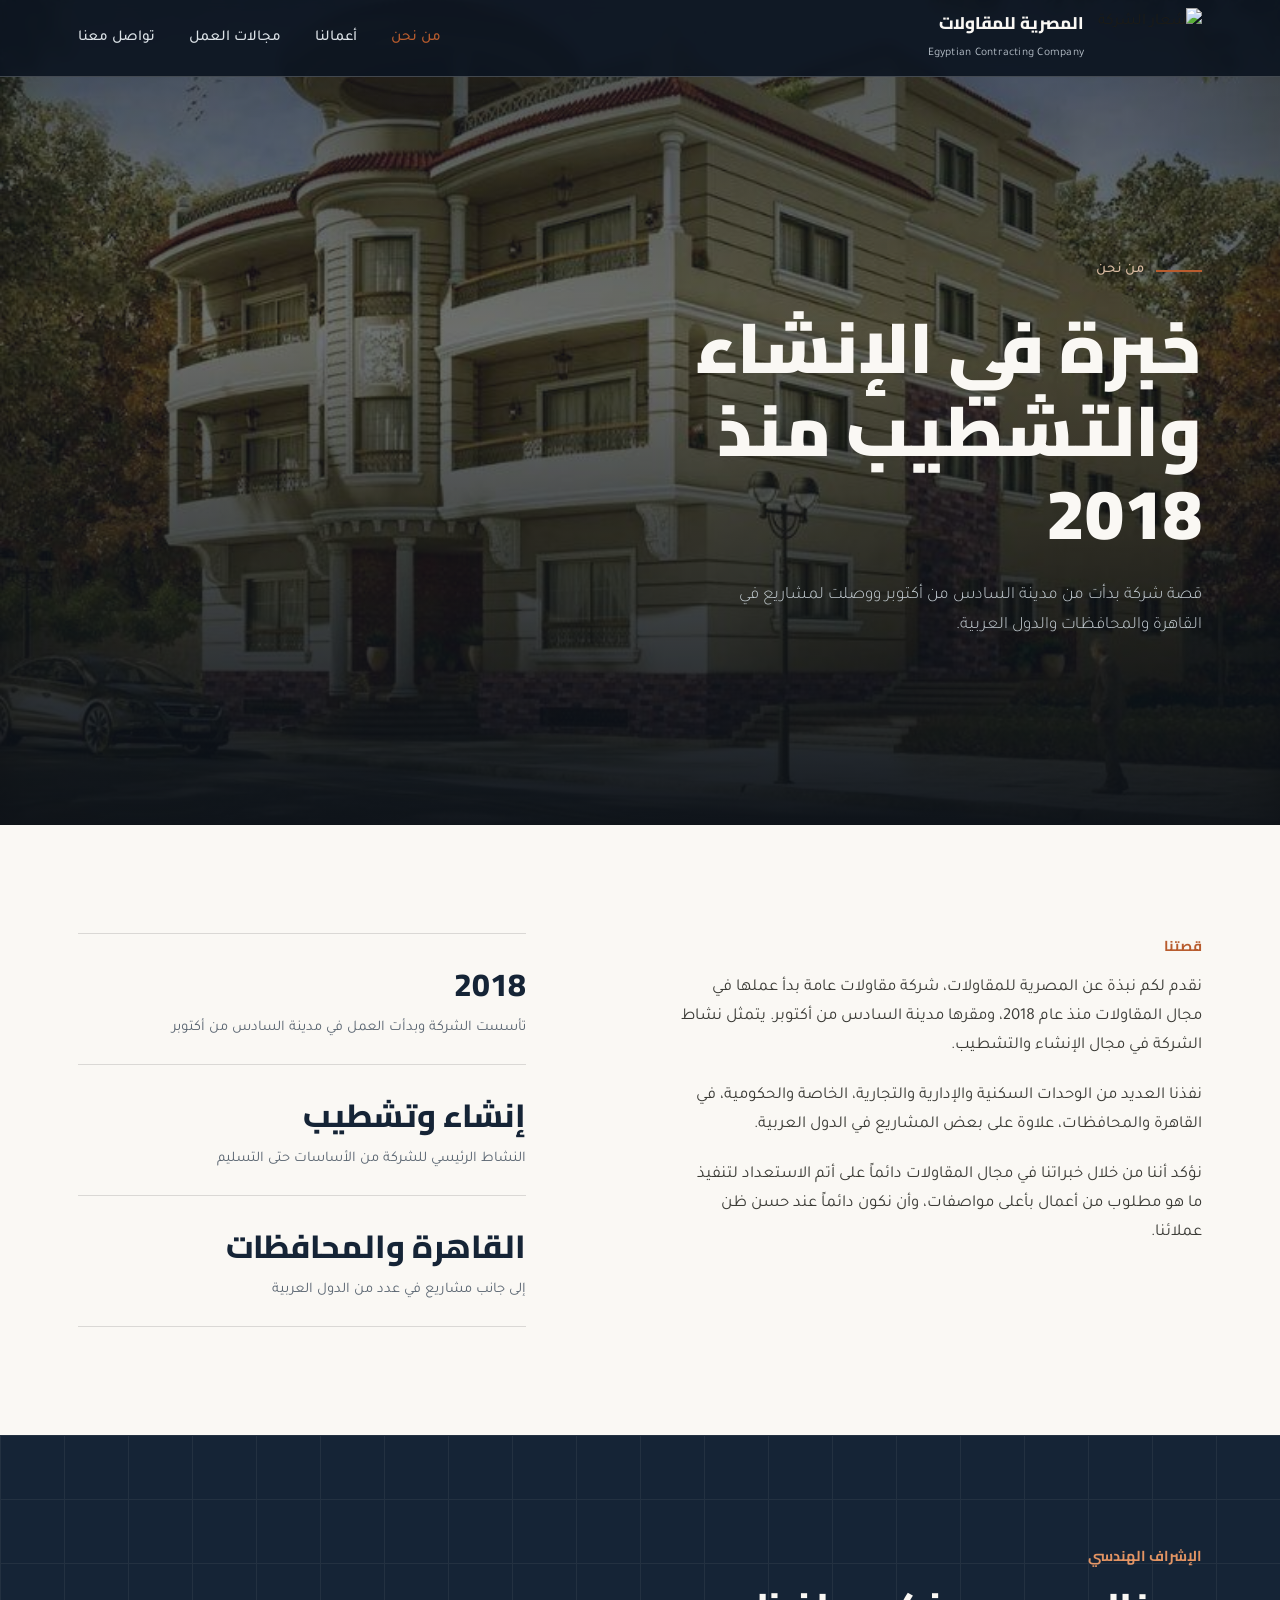
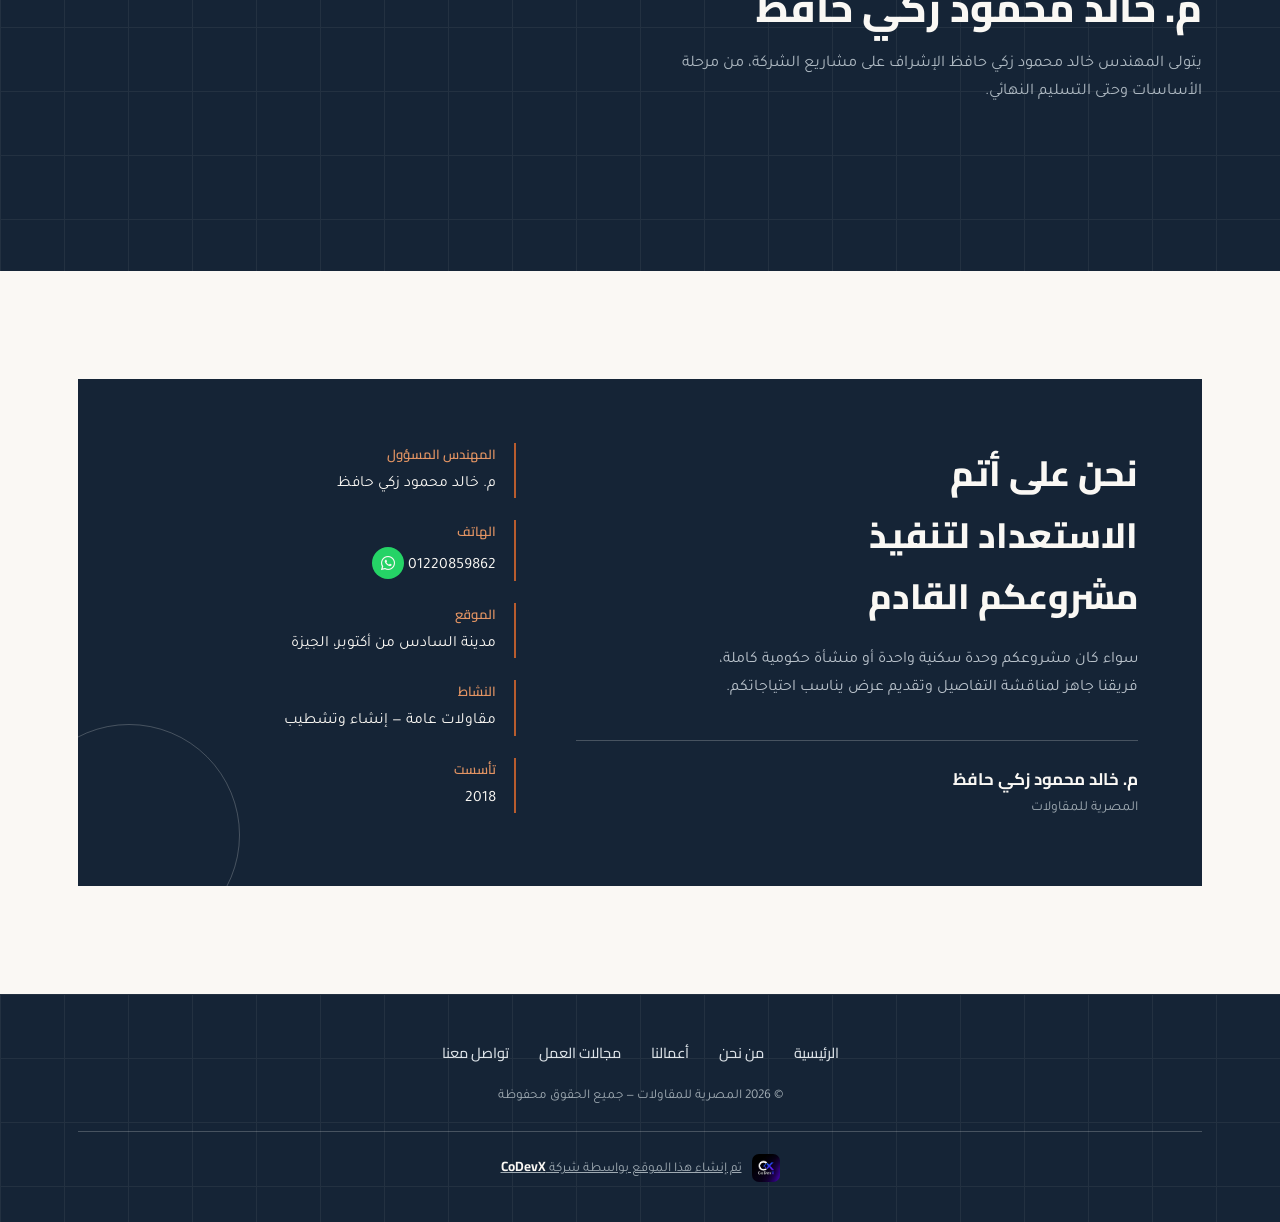
==== about.html @ 990a1ee1 "Add files via upload" ====
<!DOCTYPE html>
<html lang="ar" dir="rtl">
<head>
<meta charset="UTF-8">
<meta name="viewport" content="width=device-width, initial-scale=1, viewport-fit=cover">
<title>من نحن — المصرية للمقاولات</title>
<link rel="preconnect" href="https://fonts.googleapis.com">
<link rel="preconnect" href="https://fonts.gstatic.com" crossorigin>
<link rel="stylesheet" href="https://cdnjs.cloudflare.com/ajax/libs/font-awesome/6.5.2/css/all.min.css">
<link href="https://fonts.googleapis.com/css2?family=Cairo:wght@500;700;800;900&family=Tajawal:wght@300;400;500;700&display=swap" rel="stylesheet">
<link rel="stylesheet" href="css/style.css">
</head>
<body>
<header>
  <div class="wrap nav">
    <a class="brand" href="index.html">
      <img src="images/logo.jpg" alt="شعار الشركة">
      <div class="brand-text"><b>المصرية للمقاولات</b><span>Egyptian Contracting Company</span></div>
    </a>
    <nav><ul id="navList"><li><a href="about.html" class="active">من نحن</a></li><li><a href="projects.html">أعمالنا</a></li><li><a href="sectors.html">مجالات العمل</a></li><li><a href="contact.html">تواصل معنا</a></li></ul></nav>
    <button class="nav-toggle" id="navToggle" aria-label="القائمة">☰</button>
  </div>
</header>
<section class="hero short">
  <img src="images/newcairo-render.jpg" alt="">
  <div class="hero-gradient"></div>
  <div class="wrap hero-content">
    <div class="eyebrow-line"><div class="rule"></div><span>من نحن</span></div>
    <h1>خبرة في الإنشاء والتشطيب منذ 2018</h1>
    <p>قصة شركة بدأت من مدينة السادس من أكتوبر ووصلت لمشاريع في القاهرة والمحافظات والدول العربية.</p>
  </div>
</section>
<section class="about">
  <div class="wrap about-grid">
    <div><div class="kicker">قصتنا</div><div class="about-body"><p>نقدم لكم نبذة عن المصرية للمقاولات، شركة مقاولات عامة بدأ عملها في مجال المقاولات منذ عام 2018، ومقرها مدينة السادس من أكتوبر. يتمثل نشاط الشركة في مجال الإنشاء والتشطيب.</p>
        <p>نفذنا العديد من الوحدات السكنية والإدارية والتجارية، الخاصة والحكومية، في القاهرة والمحافظات، علاوة على بعض المشاريع في الدول العربية.</p>
        <p>نؤكد أننا من خلال خبراتنا في مجال المقاولات دائماً على أتم الاستعداد لتنفيذ ما هو مطلوب من أعمال بأعلى مواصفات، وأن نكون دائماً عند حسن ظن عملائنا.</p></div></div>
    <div class="facts"><div class="fact"><div class="fact-num">2018</div><div class="fact-label">تأسست الشركة وبدأت العمل في مدينة السادس من أكتوبر</div></div>
      <div class="fact"><div class="fact-num">إنشاء وتشطيب</div><div class="fact-label">النشاط الرئيسي للشركة من الأساسات حتى التسليم</div></div>
      <div class="fact"><div class="fact-num">القاهرة والمحافظات</div><div class="fact-label">إلى جانب مشاريع في عدد من الدول العربية</div></div></div>
  </div>
</section>
<section class="sectors">
  <div class="wrap"><div class="section-head"><div class="kicker">الإشراف الهندسي</div><h2>م. خالد محمود زكي حافظ</h2><p>يتولى المهندس خالد محمود زكي حافظ الإشراف على مشاريع الشركة، من مرحلة الأساسات وحتى التسليم النهائي.</p></div></div>
</section>
<section class="contact">
  <div class="wrap">
    <div class="contact-box">
      <div class="contact-grid">
        <div>
          <h2>نحن على أتم الاستعداد لتنفيذ مشروعكم القادم</h2>
          <p>سواء كان مشروعكم وحدة سكنية واحدة أو منشأة حكومية كاملة، فريقنا جاهز لمناقشة التفاصيل وتقديم عرض يناسب احتياجاتكم.</p>
          <div class="sig"><b>م. خالد محمود زكي حافظ</b><span>المصرية للمقاولات</span></div>
        </div>
        <div class="contact-list">
          <div><b>المهندس المسؤول</b><span>م. خالد محمود زكي حافظ</span></div>
          <div><b>الهاتف</b>
              <a href="tel:+201220859862">01220859862</a>
              <a class="wa-btn" href="https://wa.me/201220859862">          
                <i class="fa-brands fa-whatsapp"></i>
              </a>
          </div>
          <div><b>الموقع</b><span>مدينة السادس من أكتوبر، الجيزة</span></div>
          <div><b>النشاط</b><span>مقاولات عامة — إنشاء وتشطيب</span></div>
          <div><b>تأسست</b><span>2018</span></div>
        </div>
      </div>
    </div>
  </div>
</section>
<footer>
  <div class="wrap">
    <div class="foot-links"><a href="index.html">الرئيسية</a><a href="about.html">من نحن</a><a href="projects.html">أعمالنا</a><a href="sectors.html">مجالات العمل</a><a href="contact.html">تواصل معنا</a></div>
    © 2026 المصرية للمقاولات — جميع الحقوق محفوظة
    <a class="credit" href="https://codevx-tech.github.io/CoDevX/" target="_blank" rel="noopener">
      <img src="images/codevx.jpg" alt="CoDevX">
      <span>تم إنشاء هذا الموقع بواسطة شركة <b>CoDevX</b></span>
    </a>  
  </div>
</footer>
<script src="js/main.js"></script>
</body>
</html>
---- css/style.css ----
:root{
    --navy:#152436;
    --navy-2:#1d3247;
    --concrete:#EEEAE1;
    --concrete-2:#E2DDD1;
    --paper:#FAF8F4;
    --ink:#1B1B18;
    --steel:#5B6672;
    --rust:#B85C2E;
    --rust-2:#9C4A22;
    --line: rgba(27,27,24,.14);
    --line-light: rgba(250,248,244,.22);
    background:var(--concrete);
    padding-top: env(safe-area-inset-top, 0px);
    padding-bottom: env(safe-area-inset-bottom, 0px);
  }
  @media (prefers-color-scheme: dark){
    :root:not([data-theme="light"]){
      --concrete:#EEEAE1; --paper:#FAF8F4; --ink:#1B1B18;
    }
  }
  *{box-sizing:border-box; margin:0; padding:0;}
  html{scroll-behavior:smooth; scroll-padding-top: env(safe-area-inset-top,0px);}
  body{
    background:var(--concrete);
    color:var(--ink);
    font-family:'Tajawal', sans-serif;
    line-height:1.75;
    overflow-x:hidden;
  }
  img{max-width:100%; display:block;}
  h1,h2,h3{ font-family:'Cairo', sans-serif; }

  .wrap{ max-width:1180px; margin:0 auto; padding:0 28px; }

  .frame{ position:relative; }
  .frame::before, .frame::after,
  .frame .c2::before, .frame .c2::after{
    content:''; position:absolute; width:26px; height:26px; z-index:3;
    border-color: var(--paper); opacity:.85;
  }
  .frame::before{ top:14px; right:14px; border-top:2px solid; border-right:2px solid; }
  .frame::after{ bottom:14px; left:14px; border-bottom:2px solid; border-left:2px solid; }

  header{
    position:fixed; inset-inline:0; top:0; z-index:50;
    padding-top: env(safe-area-inset-top, 0px);
    background: rgba(12, 21, 33, 0.92);
    backdrop-filter: blur(6px);
    border-bottom:1px solid var(--line-light);
  }
  .nav{ display:flex; align-items:center; justify-content:space-between; height:76px; }
  .brand{ display:flex; align-items:center; gap:14px; }
  .brand img{ height:60px; width:auto;}
  .brand-text{ color:var(--paper); }
  .brand-text b{ font-family:'Cairo'; font-weight:800; font-size:1.06rem; display:block; }
  .brand-text span{ font-size:.72rem; color:#B9C2CB; letter-spacing:.02em; }
  nav ul{ list-style:none; display:flex; gap:34px; }
  nav a{ color:#DCE2E7; text-decoration:none; font-size:.95rem; font-weight:500; transition:color .2s; }
  nav a:hover{ color:var(--rust); }
  .nav-toggle{ display:none; background:none; border:0; color:var(--paper); font-size:1.6rem; cursor:pointer; }

  .hero{
    position:relative; min-height:100svh; display:flex; align-items:flex-end;
    background:#0e1a26;
  }
  .hero img{
    position:absolute; inset:0; width:100%; height:100%; object-fit:cover; object-position:center 30%;
    opacity:.62;
  }
  .hero-gradient{
    position:absolute; inset:0;
    background: linear-gradient(180deg, rgba(14,20,28,.55) 0%, rgba(14,20,28,.35) 40%, rgba(12,17,24,.94) 100%);
  }
  .hero-content{ position:relative; z-index:2; width:100%; padding-bottom:76px; padding-top:150px; }
  .eyebrow-line{ display:flex; align-items:center; gap:12px; margin-bottom:22px; }
  .eyebrow-line .rule{ width:46px; height:2px; background:var(--rust); }
  .eyebrow-line span{ color:#D9BBA2; font-size:.92rem; font-weight:500; }
  .hero h1{
    color:var(--paper); font-weight:900; font-size:clamp(2.3rem, 6vw, 4.4rem);
    line-height:1.18; max-width:15ch;
  }
  .hero p{
    color:#C9D2D8; max-width:56ch; margin-top:26px; font-size:1.08rem; font-weight:300;
  }
  .hero-meta{ display:flex; flex-wrap:wrap; gap:40px; margin-top:52px; padding-top:32px; border-top:1px solid var(--line-light); }
  .hero-meta div b{ display:block; font-family:'Cairo'; color:var(--paper); font-size:1.5rem; font-weight:800; }
  .hero-meta div span{ color:#9FAAB2; font-size:.82rem; }

  section{ padding:108px 0; }
  .section-head{ max-width:640px; margin-bottom:56px; }
  .kicker{ color:var(--rust); font-family:'Cairo'; font-weight:700; font-size:.9rem; margin-bottom:14px; }
  .section-head h2{ font-size:clamp(1.7rem,3.4vw,2.5rem); font-weight:800; line-height:1.3; }
  .section-head p{ margin-top:16px; color:var(--steel); font-size:1.02rem; max-width:58ch; }

  .about{ background:var(--paper); }
  .about-grid{ display:grid; grid-template-columns:1.15fr .85fr; gap:70px; align-items:start; }
  .about-body p{ color:#3B3B36; font-size:1.05rem; margin-bottom:20px; max-width:58ch; }
  .about-body p:last-child{ margin-bottom:0; }
  .facts{ display:flex; flex-direction:column; }
  .fact{ padding:22px 0; border-top:1px solid var(--line); }
  .fact:last-child{ border-bottom:1px solid var(--line); }
  .fact-num{ font-family:'Cairo'; font-weight:800; font-size:2rem; color:var(--navy); }
  .fact-label{ color:var(--steel); font-size:.92rem; margin-top:4px; }

  .work{ background:var(--concrete); }
  .project{
    display:grid; grid-template-columns: 1fr 1fr; gap:0;
    border-top:1px solid var(--line);
    align-items:stretch;
  }
  .project:last-child{ border-bottom:1px solid var(--line); }
  .project.reverse .p-media{ order:2; }
  .project.reverse .p-text{ order:1; }
  .p-media{ position:relative; overflow:hidden; min-height:420px; background:#d8d2c4; }
  .p-media img{ width:100%; height:100%; object-fit:cover; transition:transform .7s cubic-bezier(.2,.7,.2,1); }
  .p-media:hover img{ transform:scale(1.045); }
  .p-media .tag{
    position:absolute; bottom:20px; right:20px; z-index:3;
    background:rgba(21,36,54,.86); color:var(--paper); font-size:.78rem;
    padding:7px 14px; font-family:'Cairo'; font-weight:600; letter-spacing:.02em;
  }
  .p-media.split{ display:grid; grid-template-columns:1fr 1fr; gap:2px; min-height:420px; }
  .p-media.split img{ height:100%; }
  .p-text{ padding:58px 60px; display:flex; flex-direction:column; justify-content:center; }
  .p-loc{ color:var(--rust); font-family:'Cairo'; font-weight:700; font-size:.84rem; margin-bottom:12px; }
  .p-text h3{ font-size:1.6rem; font-weight:800; margin-bottom:16px; line-height:1.35; }
  .p-text p{ color:var(--steel); font-size:.98rem; max-width:44ch; }

  .sectors{ background:var(--navy); color:var(--paper); position:relative; }
  .sectors::before{
    content:''; position:absolute; inset:0; opacity:.06; pointer-events:none;
    background-image: linear-gradient(var(--paper) 1px, transparent 1px), linear-gradient(90deg, var(--paper) 1px, transparent 1px);
    background-size:64px 64px;
  }
  .sectors .section-head p{ color:#AEB9C2; }
  .sectors .kicker{ color:#E39463; }
  .sector-grid{ position:relative; display:grid; grid-template-columns:repeat(4,1fr); gap:1px; background:var(--line-light); border:1px solid var(--line-light); }
  .sector{ background:var(--navy); padding:36px 26px; }
  .sector b{ font-family:'Cairo'; display:block; font-size:1.06rem; font-weight:700; margin-bottom:10px; }
  .sector span{ color:#9FAAB2; font-size:.88rem; }

  .contact{ background:var(--paper); }
  .contact-box{
    background:var(--navy); color:var(--paper); padding:64px; position:relative; overflow:hidden;
  }
  .contact-box::after{
    content:''; position:absolute; left:-60px; bottom:-60px; width:220px; height:220px;
    border:1px solid var(--line-light); border-radius:50%;
  }
  .contact-grid{ position:relative; display:grid; grid-template-columns:1.2fr .8fr; gap:60px; }
  .contact-box h2{ font-size:clamp(1.6rem,3vw,2.2rem); font-weight:800; max-width:16ch; }
  .contact-box > .contact-grid > div:first-child p{ color:#B9C2CB; margin-top:18px; max-width:48ch; }
  .sig{ margin-top:38px; padding-top:24px; border-top:1px solid var(--line-light); }
  .sig b{ font-family:'Cairo'; display:block; font-size:1.05rem; }
  .sig span{ color:#9FAAB2; font-size:.86rem; }
  .contact-list{ display:flex; flex-direction:column; gap:22px; }
  .contact-list div{ padding-right:18px; border-right:2px solid var(--rust); }
  .contact-list b{ font-family:'Cairo'; display:block; font-size:.82rem; color:#E39463; margin-bottom:4px; font-weight:600; }
  .contact-list span{ font-size:.98rem; color:var(--paper); }

  footer{ background:var(--paper); text-align:center; padding:30px 0 44px; color:var(--steel); font-size:.84rem; }

  @media (max-width:900px){
    nav ul{ display:none; }
    .about-grid{ grid-template-columns:1fr; gap:40px; }
    .project, .project.reverse{ grid-template-columns:1fr; }
    .project.reverse .p-media{ order:1; } .project.reverse .p-text{ order:2; }
    .p-text{ padding:40px 6px; }
    .p-media, .p-media.split{ min-height:300px; }
    .sector-grid{ grid-template-columns:1fr 1fr; }
    .contact-grid{ grid-template-columns:1fr; }
    .contact-box{ padding:40px 26px; }
    .hero-meta{ gap:26px; }
  }

  a{color:inherit;}
  .brand{text-decoration:none;}
  nav a.active{color:var(--rust);}
  .hero.short{ min-height:64svh; }
  .btn{ display:inline-flex; align-items:center; gap:10px; background:var(--rust); color:var(--paper); padding:15px 30px;
        font-family:'Cairo'; font-weight:700; font-size:.98rem; text-decoration:none; transition:background .2s; margin-top:26px; }
  .btn:hover{ background:var(--rust-2); }
  .gallery{ display:grid; grid-template-columns:1.3fr 1fr; gap:6px; }
  .gallery .frame{ overflow:hidden; background:#d8d2c4; min-height:280px; }
  .gallery .frame.wide{ grid-column:1 / -1; }
  .gallery img{ width:100%; height:100%; object-fit:cover; transition:transform .7s cubic-bezier(.2,.7,.2,1); }
  .gallery .frame:hover img{ transform:scale(1.045); }
  .steps .fact-num{ color:var(--rust); }
  .contact-list a{ color:var(--paper); text-decoration:none; font-size:.98rem; direction:ltr; unicode-bidi:plaintext; }
  footer{
  background:var(--navy); position:relative; overflow:hidden;
  text-align:center; padding:46px 0 40px; color:#9FAAB2; font-size:.84rem;
}
footer::before{
  content:''; position:absolute; inset:0; opacity:.06; pointer-events:none;
  background-image: linear-gradient(var(--paper) 1px, transparent 1px), linear-gradient(90deg, var(--paper) 1px, transparent 1px);
  background-size:64px 64px;
}
footer .wrap{ position:relative; }
.foot-links{ display:flex; justify-content:center; gap:30px; margin-bottom:20px; flex-wrap:wrap;}
.foot-links a{ color:#DCE2E7; text-decoration:none; font-family:'Cairo'; font-weight:500; font-size:.9rem; transition:color .2s;}
.foot-links a:hover{ color:var(--rust-2); }
.credit{
  display:flex; align-items:center; justify-content:center; gap:10px;
  margin-top:22px; padding-top:22px; border-top:1px solid var(--line-light);
  color:#9FAAB2;
}
.credit img{ height:28px; width:28px; border-radius:7px; }
.credit b{ font-family:'Cairo'; color:var(--paper); font-weight:700; }
  @media (max-width:900px){
    .nav-toggle{ display:block; }
    nav ul.open{ display:flex; flex-direction:column; gap:0; position:absolute; top:100%; inset-inline:0; background:rgba(21,36,54,.98); padding:10px 28px 20px; }
    nav ul.open li a{ display:block; padding:14px 0; border-bottom:1px solid var(--line-light); }
    .gallery{ grid-template-columns:1fr; }
    .hero.short{ min-height:56svh; }
  }

  .phone-row{ display:flex; align-items:center; gap:10px; }
  .wa-btn{
    display:inline-flex; align-items:center; justify-content:center;
    width:32px; height:32px; border-radius:50%;
    background:#25D366; color:#0b2a17; flex:none;
    transition:transform .2s, background .2s;
  }
  .wa-btn:hover{ background:#1EBE5A; transform:scale(1.08); }
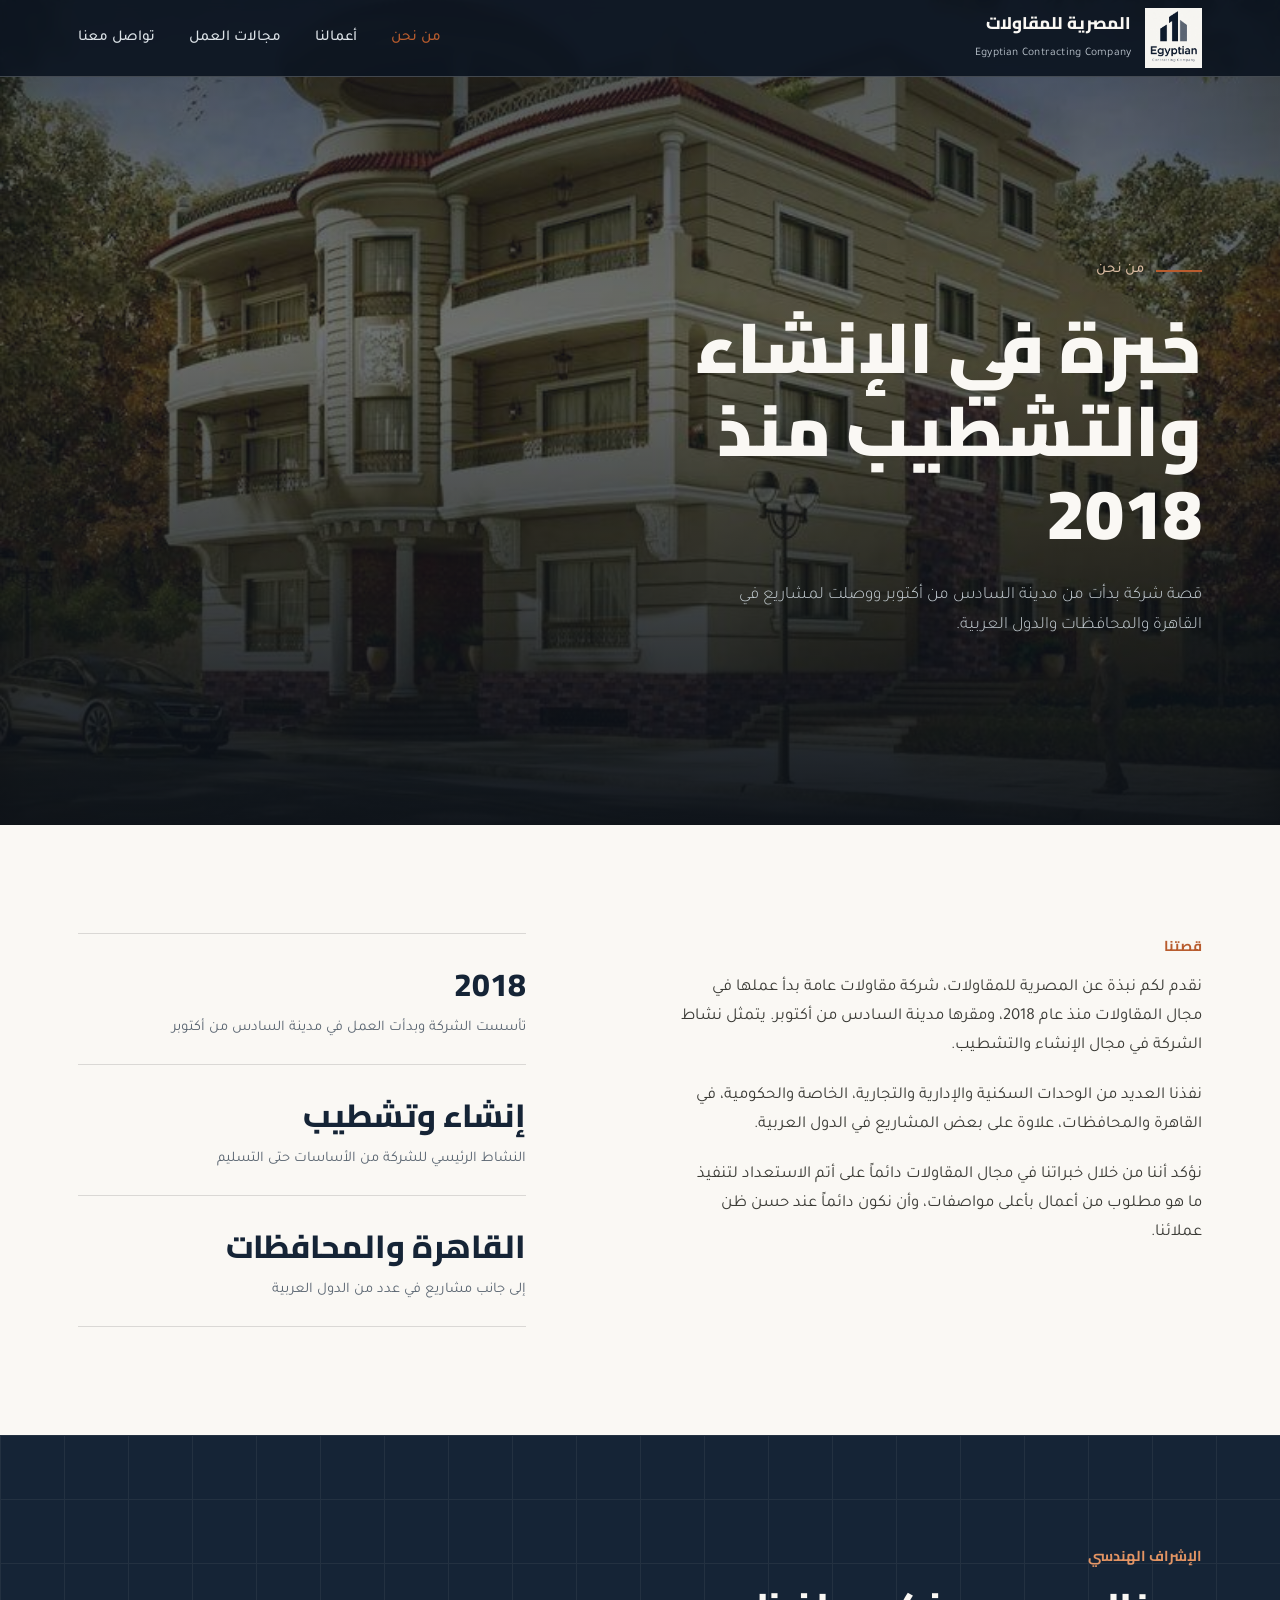
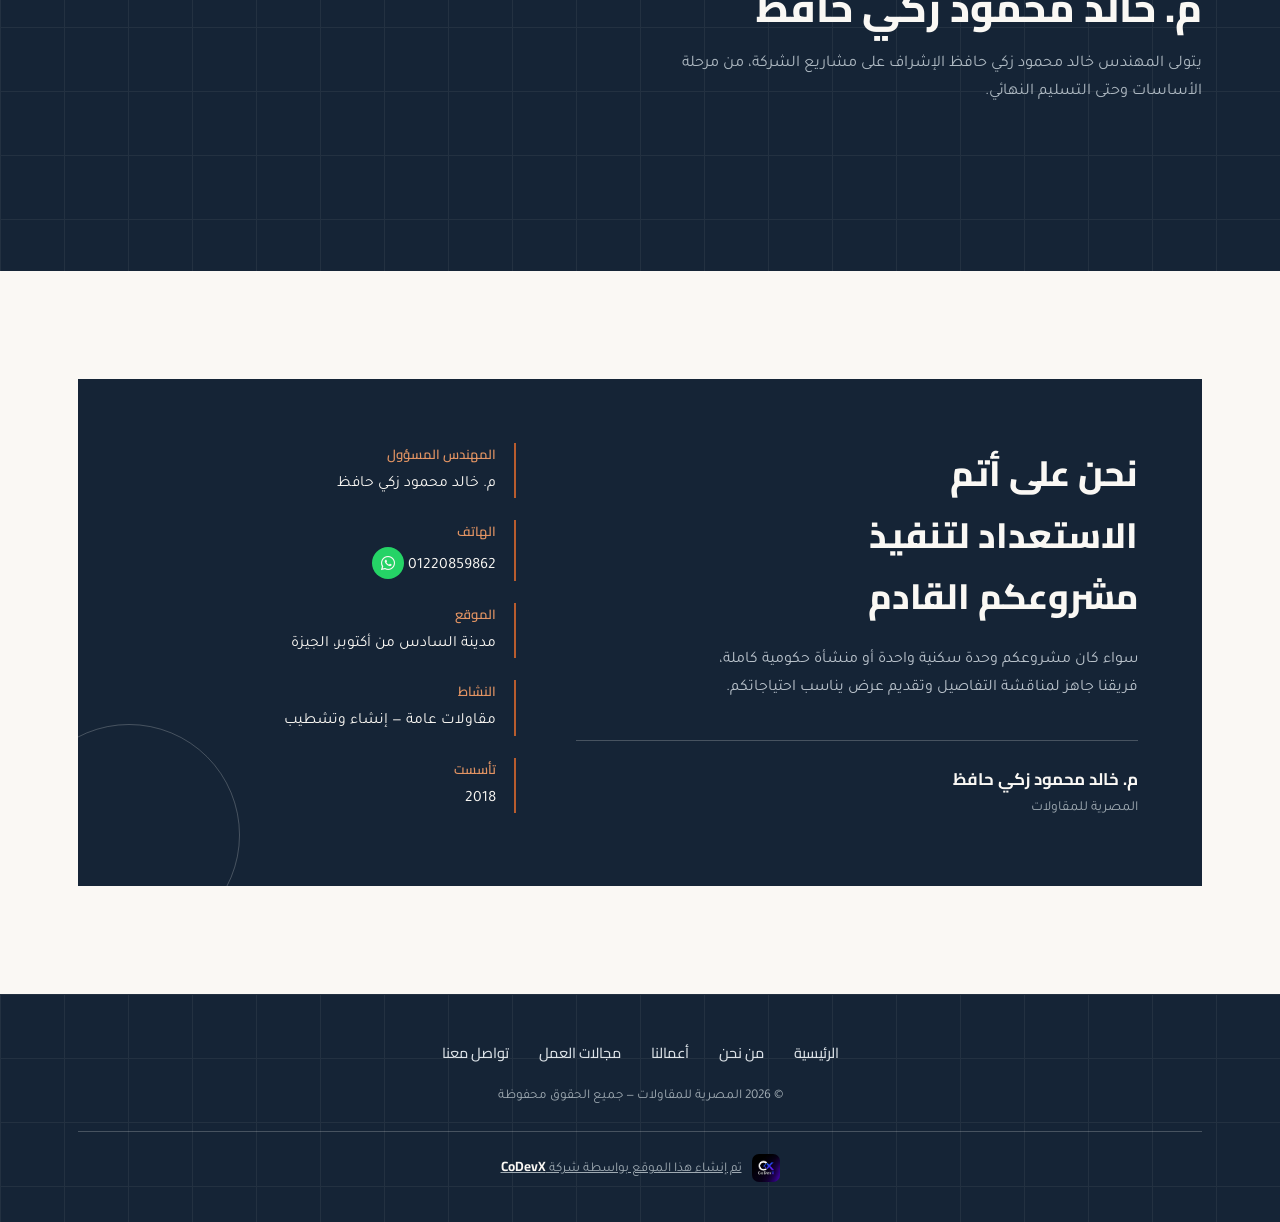
==== commit b4aaff4d: "Update about.html" ====
--- a/about.html
+++ b/about.html
@@ -14,7 +14,7 @@
 <header>
   <div class="wrap nav">
     <a class="brand" href="index.html">
-      <img src="images/logo.jpg" alt="شعار الشركة">
+      <img src="images/Logo.jpg" alt="شعار الشركة">
       <div class="brand-text"><b>المصرية للمقاولات</b><span>Egyptian Contracting Company</span></div>
     </a>
     <nav><ul id="navList"><li><a href="about.html" class="active">من نحن</a></li><li><a href="projects.html">أعمالنا</a></li><li><a href="sectors.html">مجالات العمل</a></li><li><a href="contact.html">تواصل معنا</a></li></ul></nav>
@@ -80,4 +80,4 @@
 </footer>
 <script src="js/main.js"></script>
 </body>
-</html>+</html>
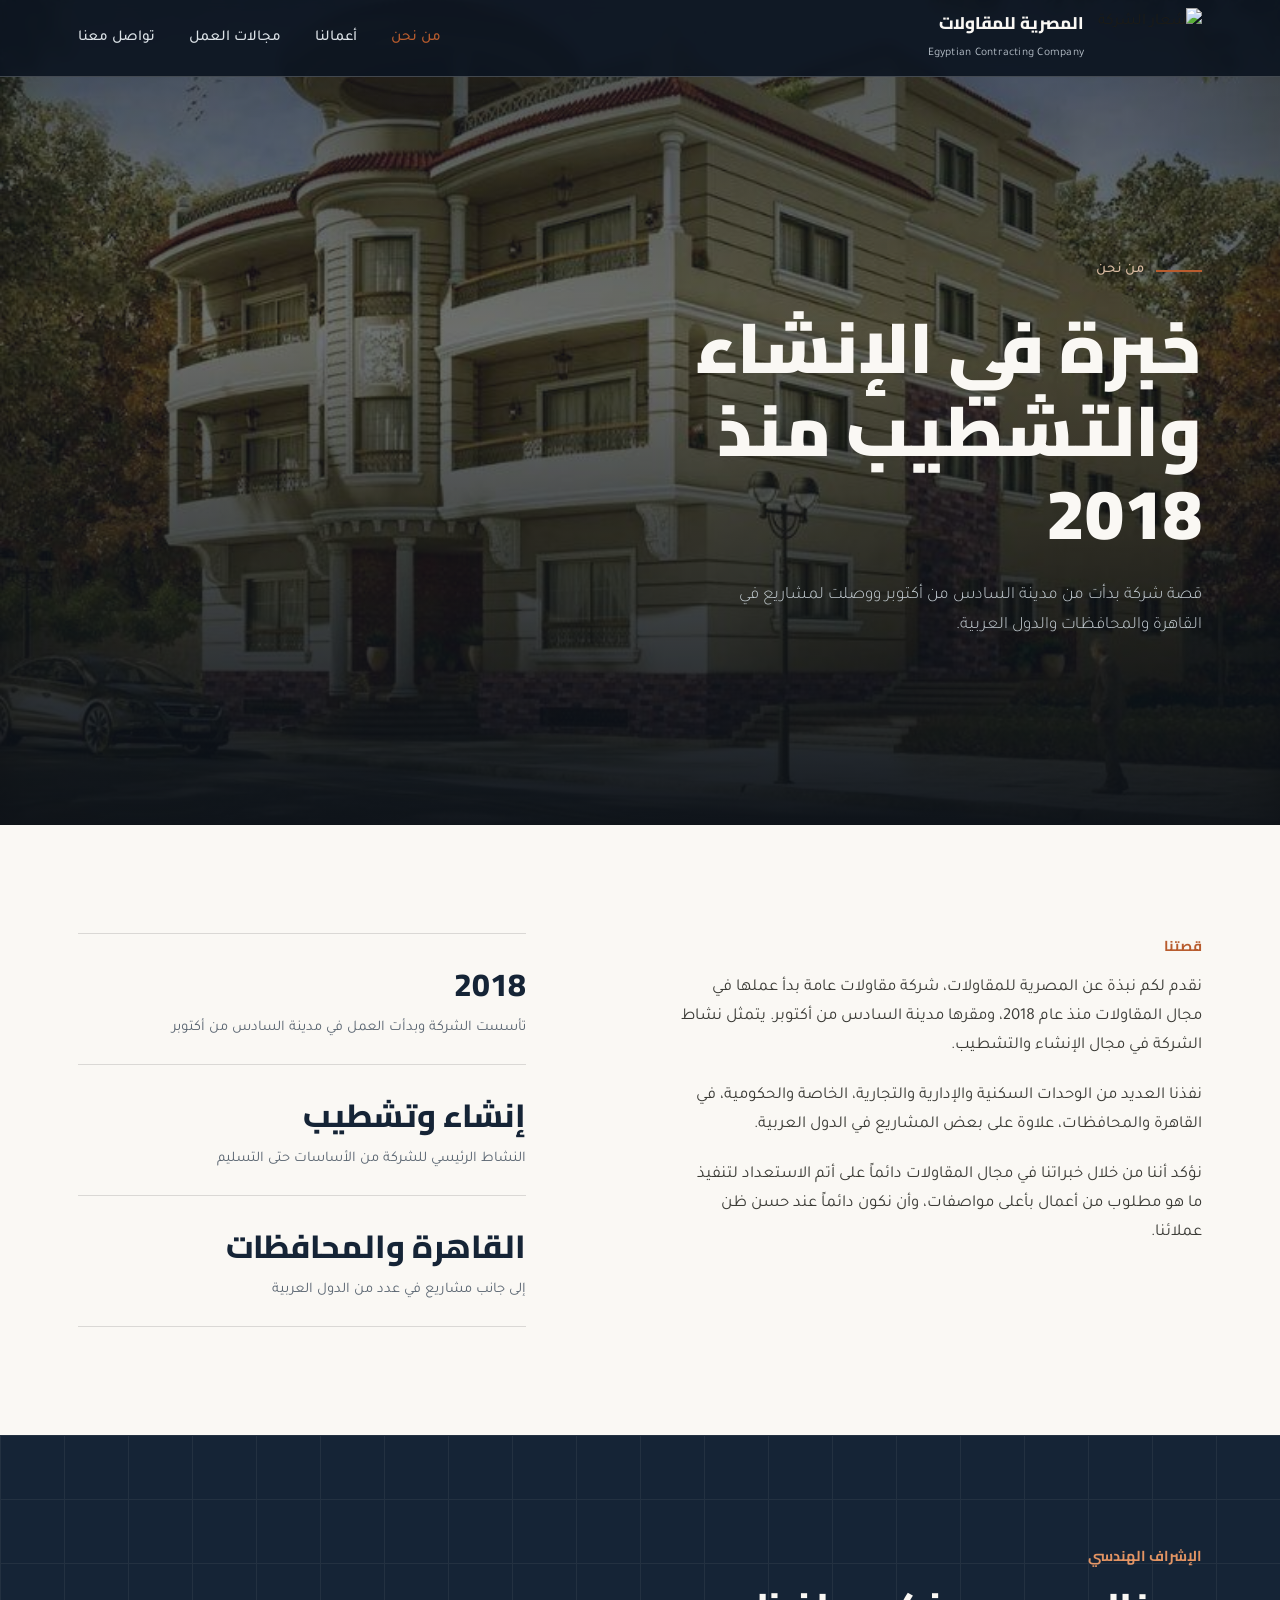
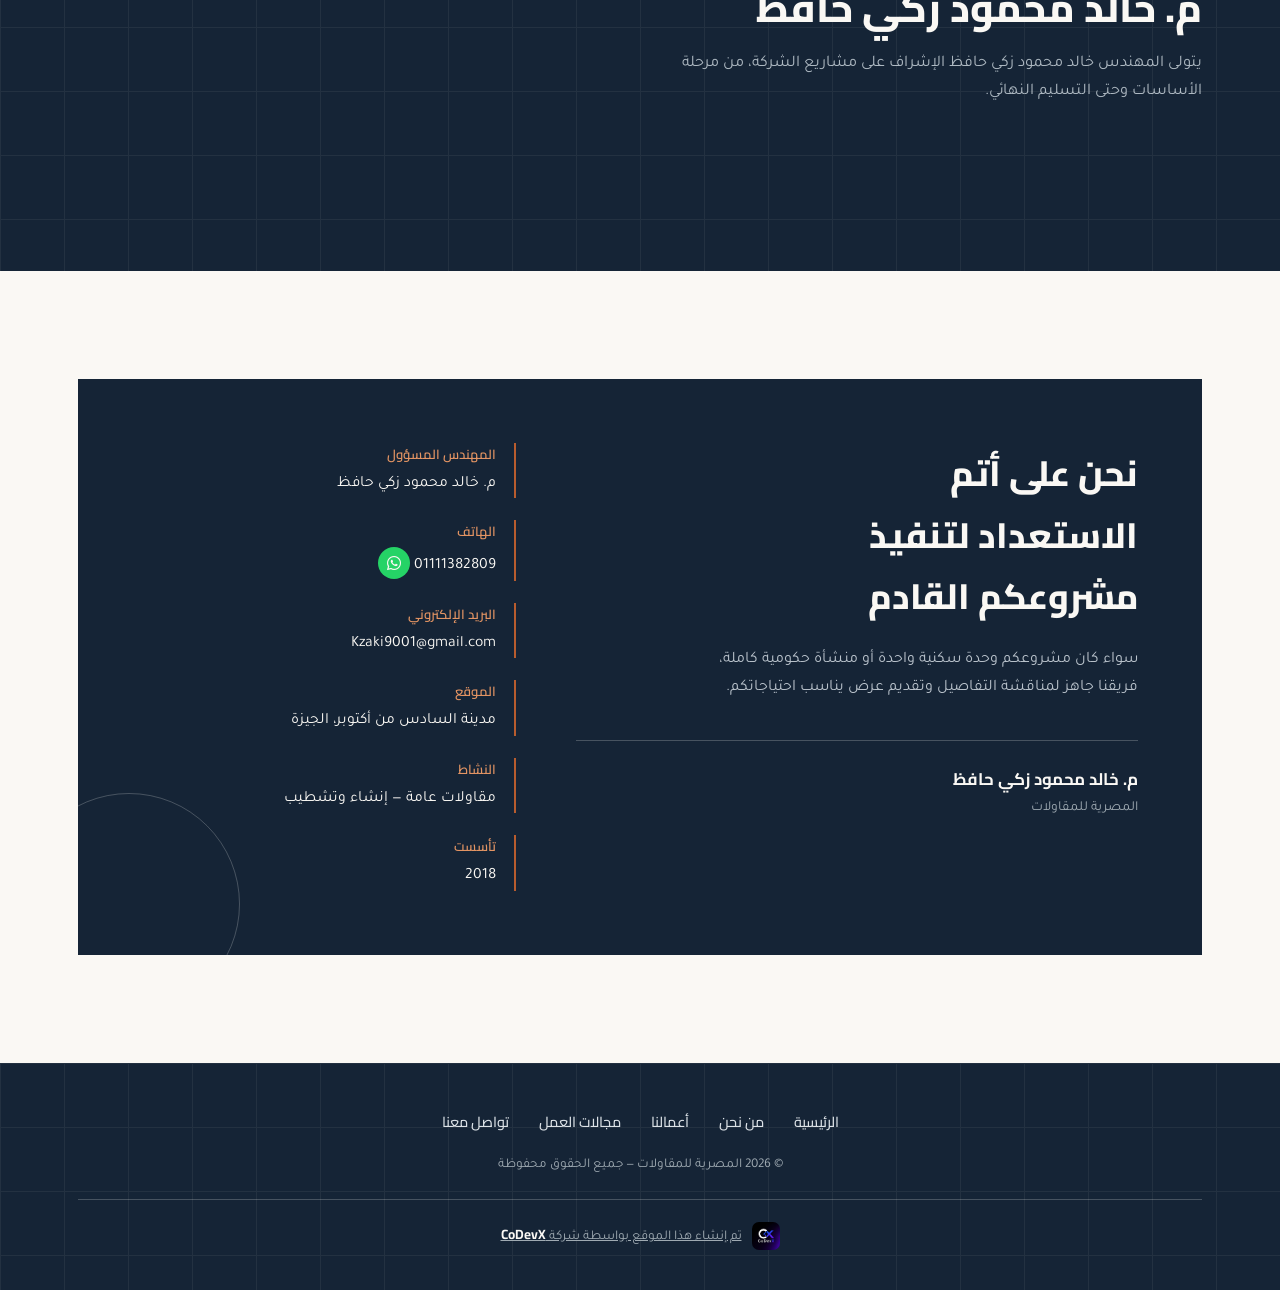
==== commit 0ebeaac1: "Add files via upload" ====
--- a/about.html
+++ b/about.html
@@ -14,7 +14,7 @@
 <header>
   <div class="wrap nav">
     <a class="brand" href="index.html">
-      <img src="images/Logo.jpg" alt="شعار الشركة">
+      <img src="images/logo.jpg" alt="شعار الشركة">
       <div class="brand-text"><b>المصرية للمقاولات</b><span>Egyptian Contracting Company</span></div>
     </a>
     <nav><ul id="navList"><li><a href="about.html" class="active">من نحن</a></li><li><a href="projects.html">أعمالنا</a></li><li><a href="sectors.html">مجالات العمل</a></li><li><a href="contact.html">تواصل معنا</a></li></ul></nav>
@@ -55,10 +55,15 @@
         <div class="contact-list">
           <div><b>المهندس المسؤول</b><span>م. خالد محمود زكي حافظ</span></div>
           <div><b>الهاتف</b>
-              <a href="tel:+201220859862">01220859862</a>
-              <a class="wa-btn" href="https://wa.me/201220859862">          
+              <a href="tel:+201111382809">01111382809</a>
+              <a class="wa-btn" href="https://wa.me/201111382809">          
                 <i class="fa-brands fa-whatsapp"></i>
               </a>
+          </div>
+          <div><b>البريد الإلكتروني</b>
+            <a href="mailto:Kzaki9001@gmail.com">
+              Kzaki9001@gmail.com
+            </a>
           </div>
           <div><b>الموقع</b><span>مدينة السادس من أكتوبر، الجيزة</span></div>
           <div><b>النشاط</b><span>مقاولات عامة — إنشاء وتشطيب</span></div>
@@ -80,4 +85,4 @@
 </footer>
 <script src="js/main.js"></script>
 </body>
-</html>
+</html>
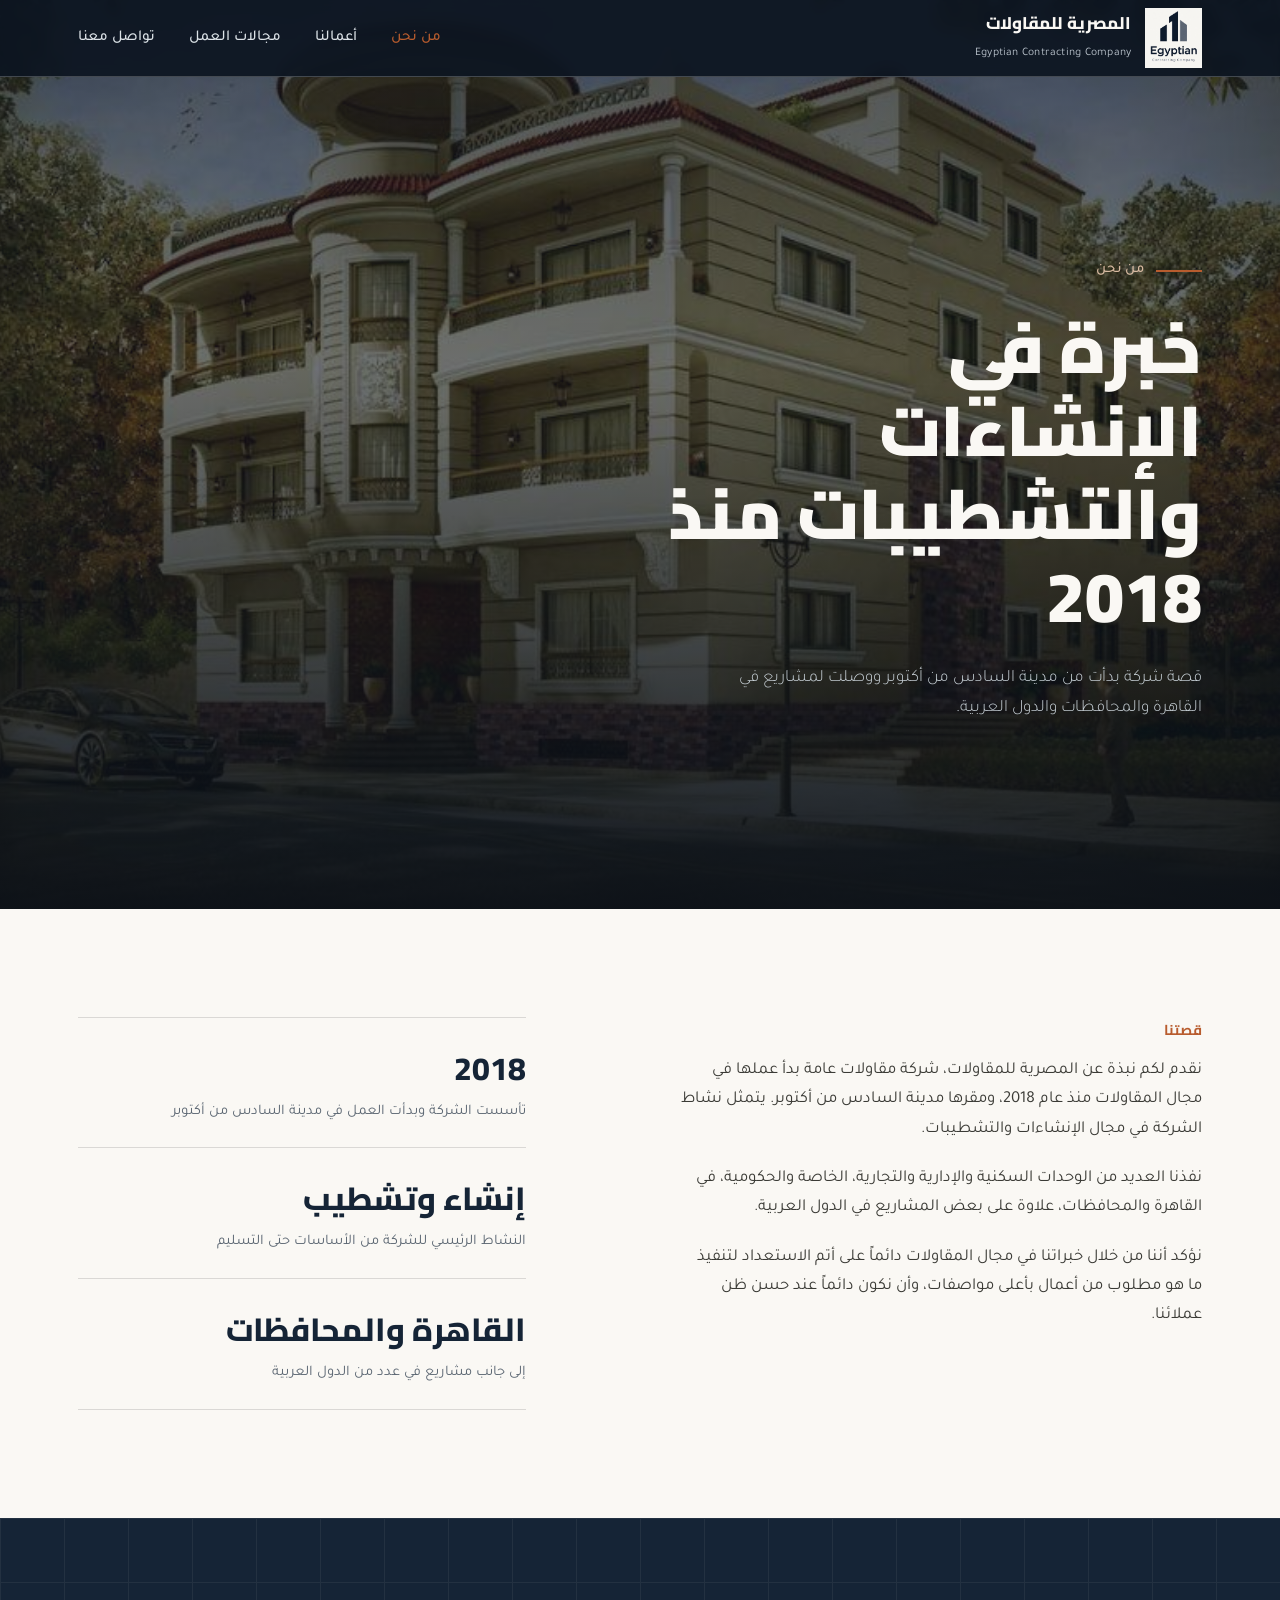
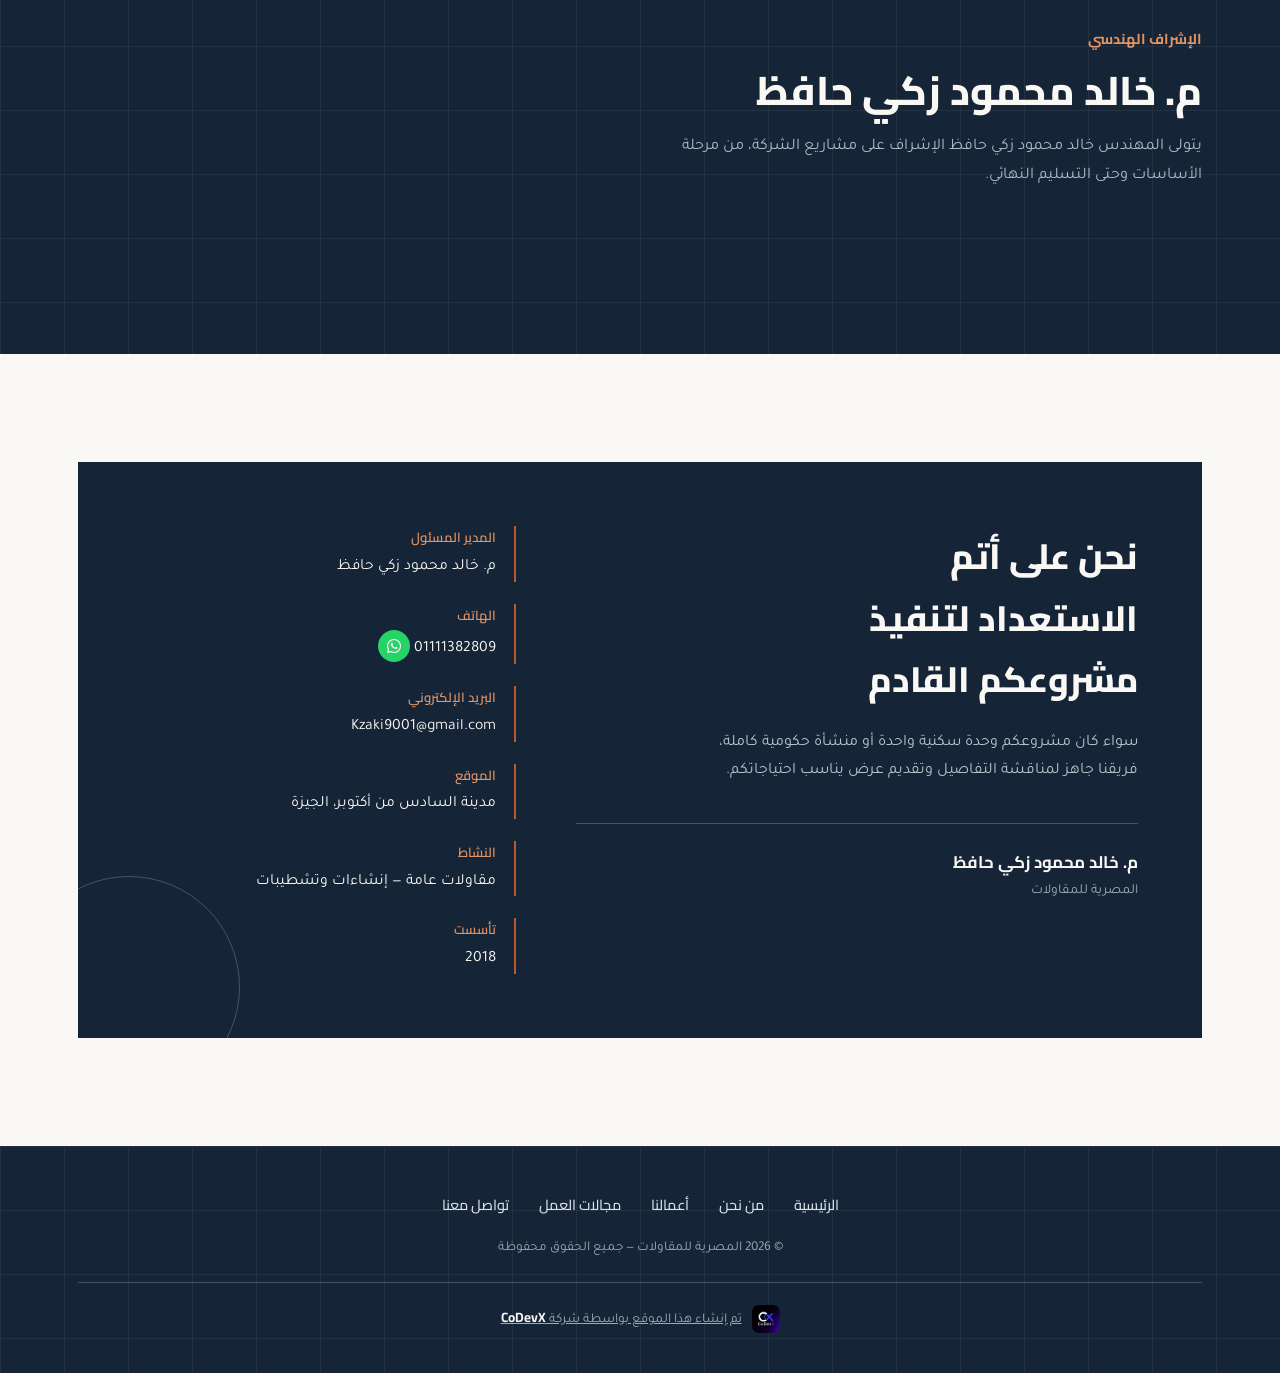
==== commit e7f1ab17: "Update about.html" ====
--- a/about.html
+++ b/about.html
@@ -26,13 +26,13 @@
   <div class="hero-gradient"></div>
   <div class="wrap hero-content">
     <div class="eyebrow-line"><div class="rule"></div><span>من نحن</span></div>
-    <h1>خبرة في الإنشاء والتشطيب منذ 2018</h1>
+    <h1>خبرة في الإنشاءات والتشطيبات منذ 2018</h1>
     <p>قصة شركة بدأت من مدينة السادس من أكتوبر ووصلت لمشاريع في القاهرة والمحافظات والدول العربية.</p>
   </div>
 </section>
 <section class="about">
   <div class="wrap about-grid">
-    <div><div class="kicker">قصتنا</div><div class="about-body"><p>نقدم لكم نبذة عن المصرية للمقاولات، شركة مقاولات عامة بدأ عملها في مجال المقاولات منذ عام 2018، ومقرها مدينة السادس من أكتوبر. يتمثل نشاط الشركة في مجال الإنشاء والتشطيب.</p>
+    <div><div class="kicker">قصتنا</div><div class="about-body"><p>نقدم لكم نبذة عن المصرية للمقاولات، شركة مقاولات عامة بدأ عملها في مجال المقاولات منذ عام 2018، ومقرها مدينة السادس من أكتوبر. يتمثل نشاط الشركة في مجال الإنشاءات والتشطيبات.</p>
         <p>نفذنا العديد من الوحدات السكنية والإدارية والتجارية، الخاصة والحكومية، في القاهرة والمحافظات، علاوة على بعض المشاريع في الدول العربية.</p>
         <p>نؤكد أننا من خلال خبراتنا في مجال المقاولات دائماً على أتم الاستعداد لتنفيذ ما هو مطلوب من أعمال بأعلى مواصفات، وأن نكون دائماً عند حسن ظن عملائنا.</p></div></div>
     <div class="facts"><div class="fact"><div class="fact-num">2018</div><div class="fact-label">تأسست الشركة وبدأت العمل في مدينة السادس من أكتوبر</div></div>
@@ -53,7 +53,7 @@
           <div class="sig"><b>م. خالد محمود زكي حافظ</b><span>المصرية للمقاولات</span></div>
         </div>
         <div class="contact-list">
-          <div><b>المهندس المسؤول</b><span>م. خالد محمود زكي حافظ</span></div>
+          <div><b>المدير المسئول</b><span>م. خالد محمود زكي حافظ</span></div>
           <div><b>الهاتف</b>
               <a href="tel:+201111382809">01111382809</a>
               <a class="wa-btn" href="https://wa.me/201111382809">          
@@ -66,7 +66,7 @@
             </a>
           </div>
           <div><b>الموقع</b><span>مدينة السادس من أكتوبر، الجيزة</span></div>
-          <div><b>النشاط</b><span>مقاولات عامة — إنشاء وتشطيب</span></div>
+          <div><b>النشاط</b><span>مقاولات عامة — إنشاءات وتشطيبات</span></div>
           <div><b>تأسست</b><span>2018</span></div>
         </div>
       </div>
@@ -85,4 +85,4 @@
 </footer>
 <script src="js/main.js"></script>
 </body>
-</html>+</html>
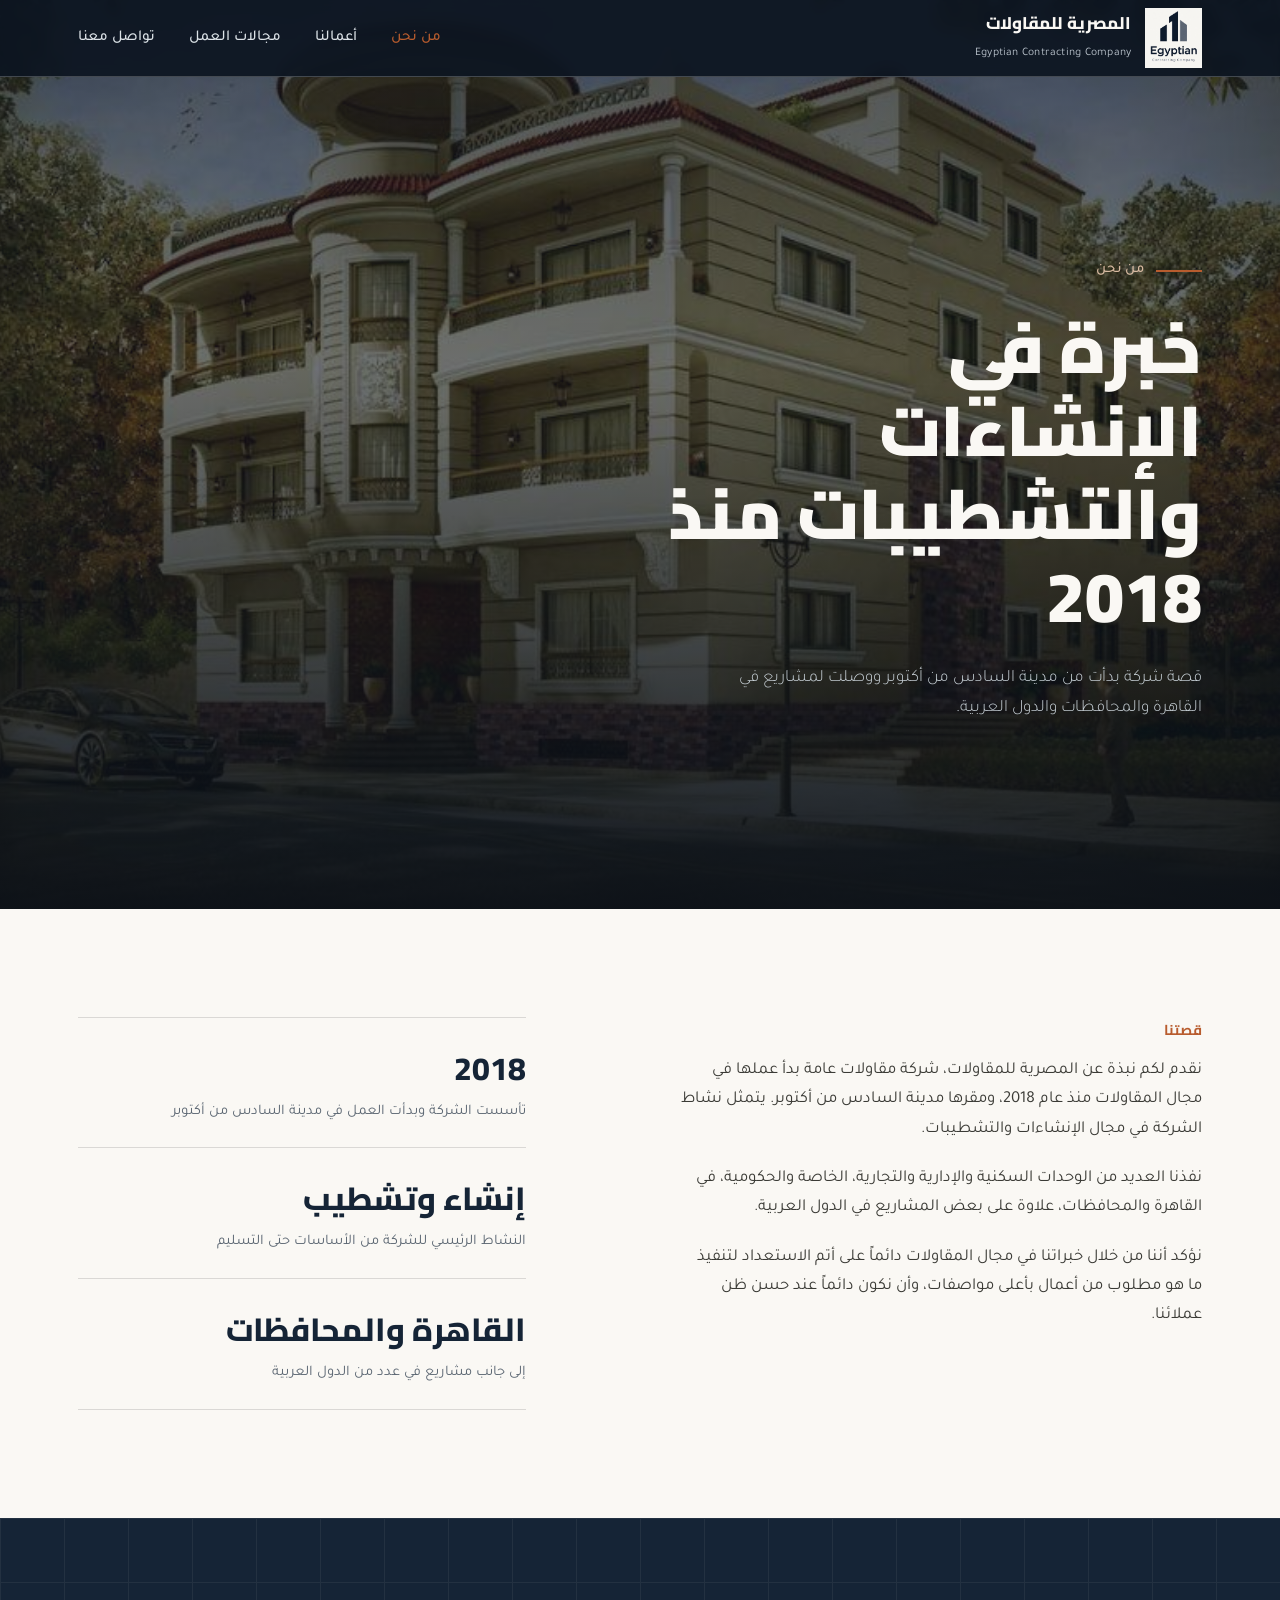
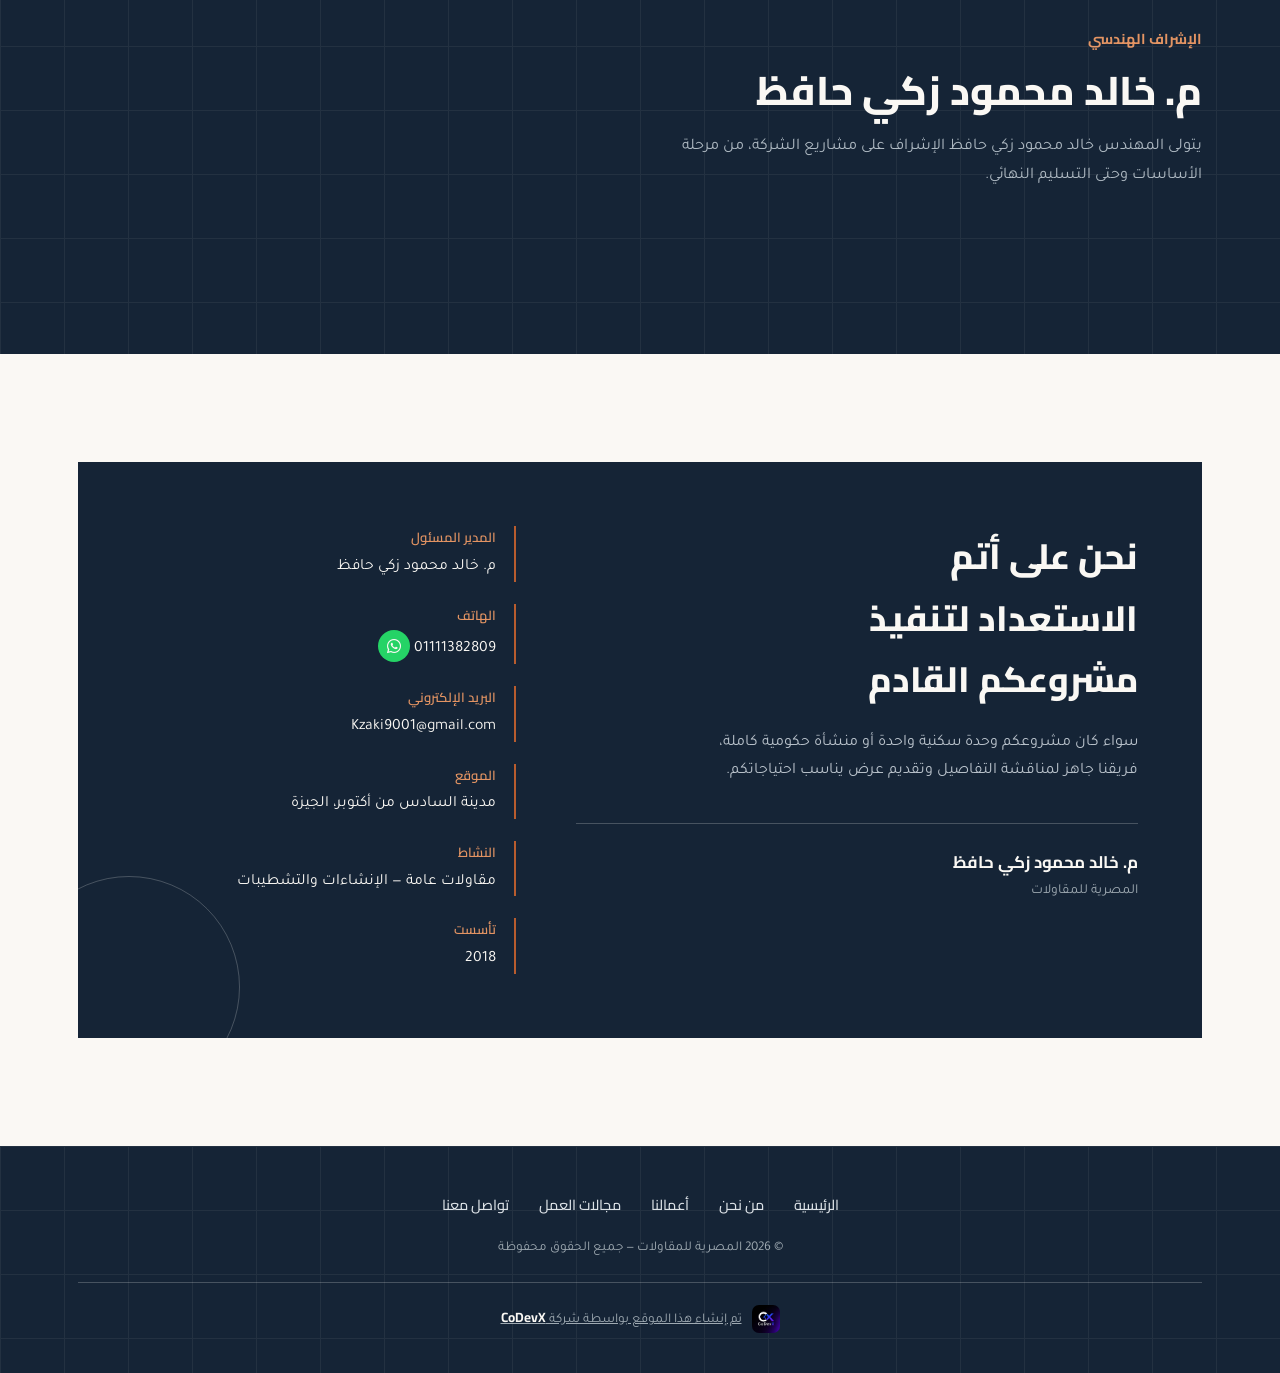
==== commit a8c322bf: "Update about.html" ====
--- a/about.html
+++ b/about.html
@@ -66,7 +66,7 @@
             </a>
           </div>
           <div><b>الموقع</b><span>مدينة السادس من أكتوبر، الجيزة</span></div>
-          <div><b>النشاط</b><span>مقاولات عامة — إنشاءات وتشطيبات</span></div>
+          <div><b>النشاط</b><span>مقاولات عامة — الإنشاءات والتشطيبات</span></div>
           <div><b>تأسست</b><span>2018</span></div>
         </div>
       </div>
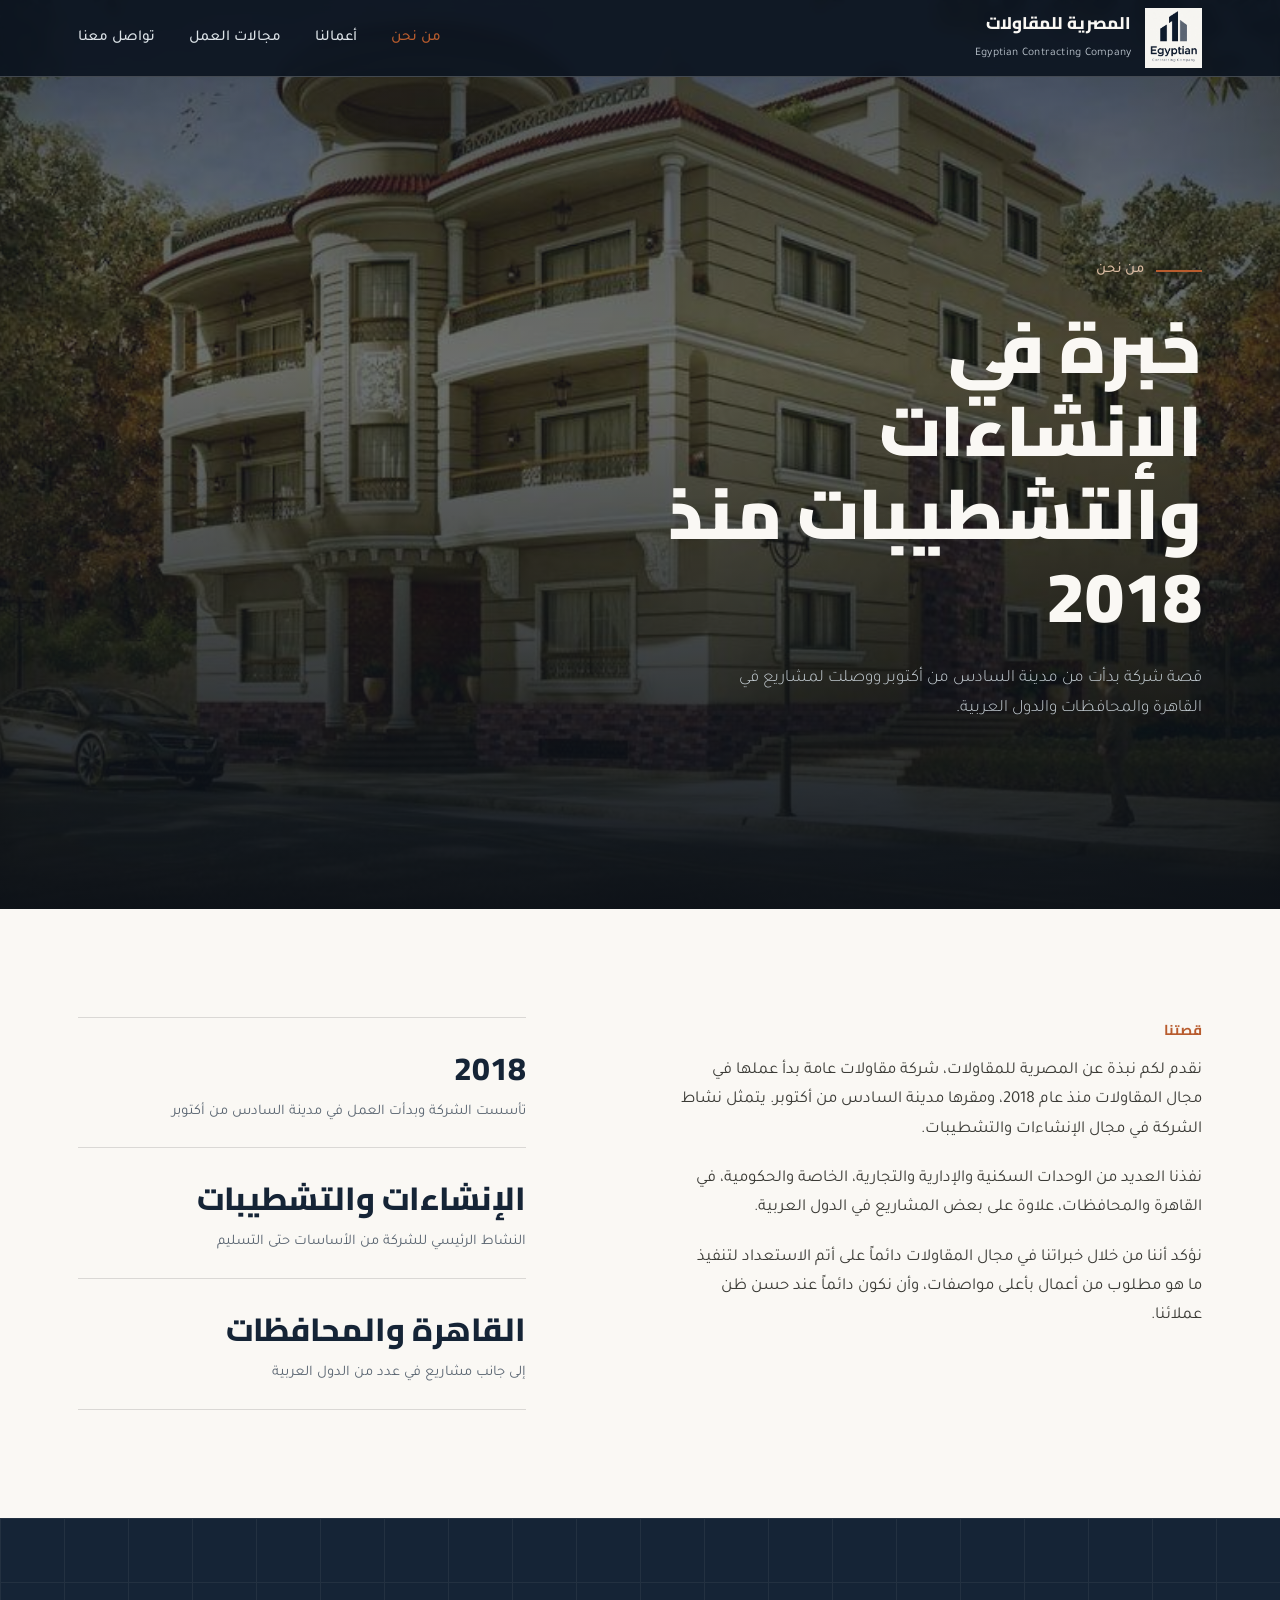
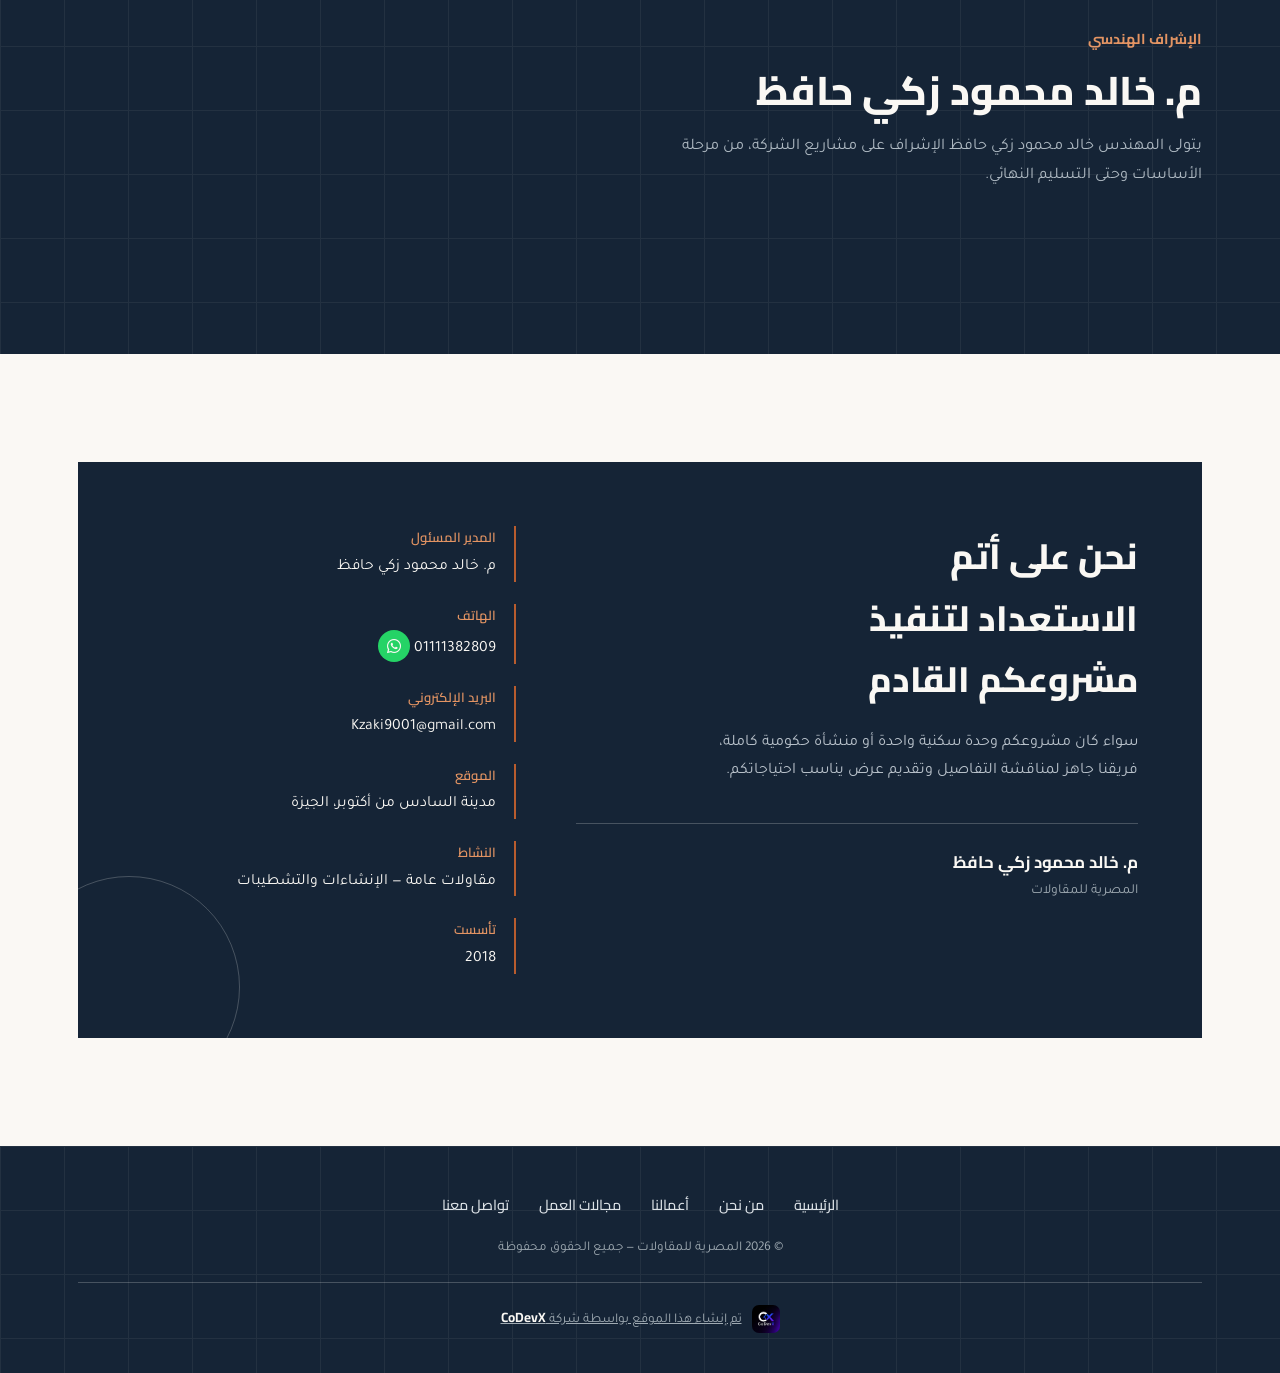
==== commit 32841c07: "Update about.html" ====
--- a/about.html
+++ b/about.html
@@ -36,7 +36,7 @@
         <p>نفذنا العديد من الوحدات السكنية والإدارية والتجارية، الخاصة والحكومية، في القاهرة والمحافظات، علاوة على بعض المشاريع في الدول العربية.</p>
         <p>نؤكد أننا من خلال خبراتنا في مجال المقاولات دائماً على أتم الاستعداد لتنفيذ ما هو مطلوب من أعمال بأعلى مواصفات، وأن نكون دائماً عند حسن ظن عملائنا.</p></div></div>
     <div class="facts"><div class="fact"><div class="fact-num">2018</div><div class="fact-label">تأسست الشركة وبدأت العمل في مدينة السادس من أكتوبر</div></div>
-      <div class="fact"><div class="fact-num">إنشاء وتشطيب</div><div class="fact-label">النشاط الرئيسي للشركة من الأساسات حتى التسليم</div></div>
+      <div class="fact"><div class="fact-num">الإنشاءات والتشطيبات</div><div class="fact-label">النشاط الرئيسي للشركة من الأساسات حتى التسليم</div></div>
       <div class="fact"><div class="fact-num">القاهرة والمحافظات</div><div class="fact-label">إلى جانب مشاريع في عدد من الدول العربية</div></div></div>
   </div>
 </section>
